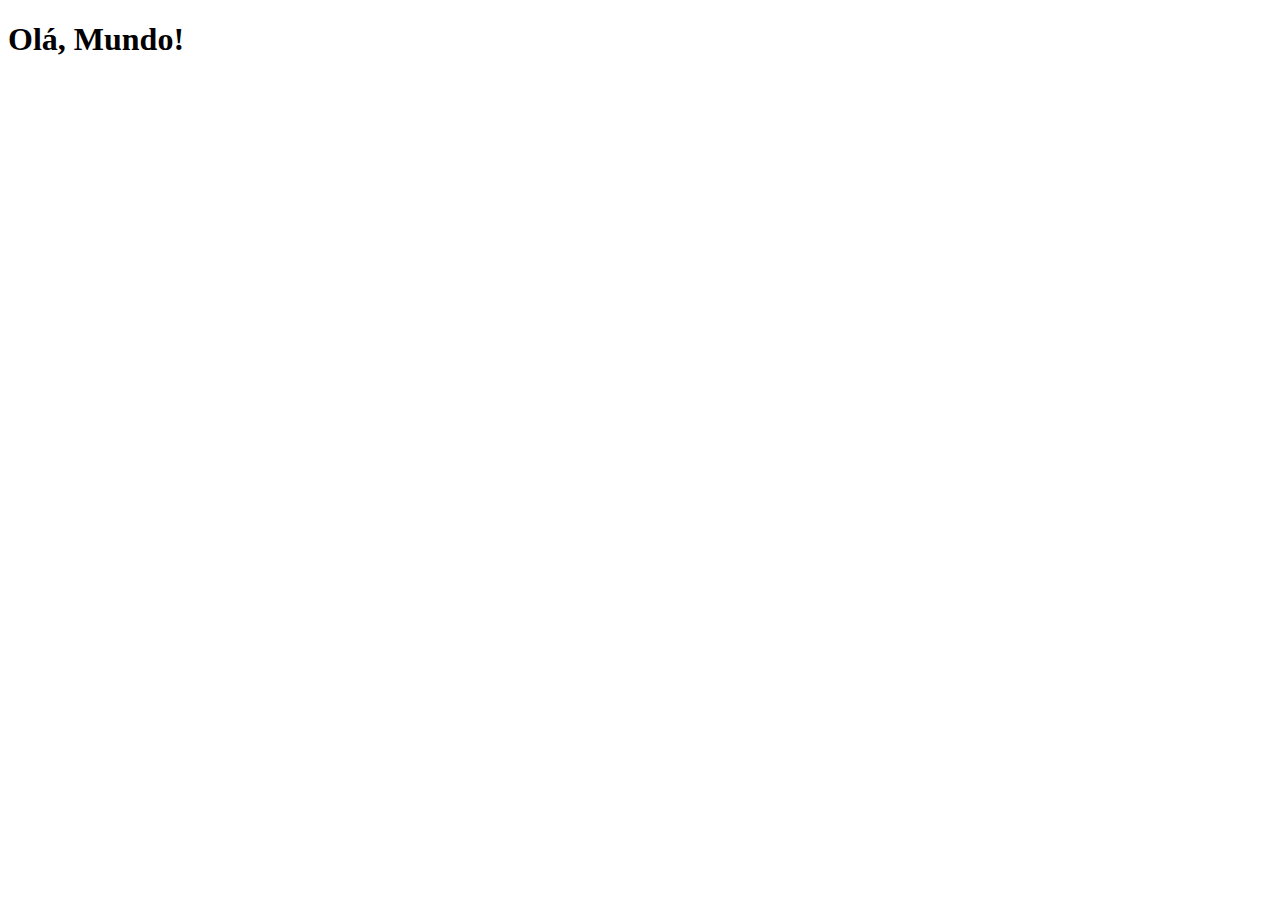
==== index.html @ c2fba65d "crie a pagina pricipal" ====
<!DOCTYPE html>
<html lang="pt-br">
<head>
    <meta charset="UTF-8">
    <meta name="viewport" content="width=device-width, initial-scale=1.0">
    <title>Projeto Redes Sociais</title>
</head>
<body>
    <h1>Olá, Mundo!</h1>
</body>
</html>
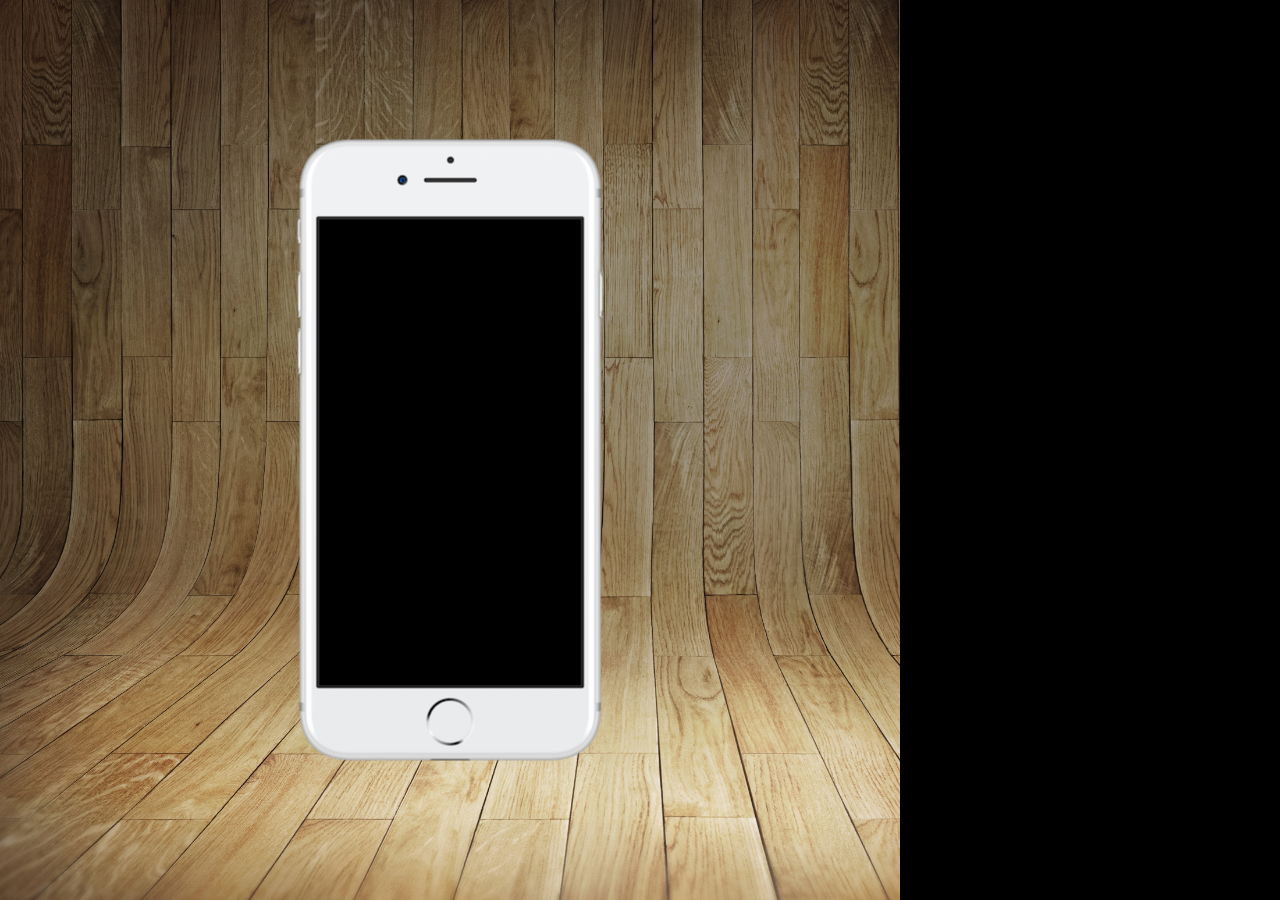
==== commit b9f58d45: "desafio 013" ====
--- a/index.html
+++ b/index.html
@@ -3,9 +3,18 @@
 <head>
     <meta charset="UTF-8">
     <meta name="viewport" content="width=device-width, initial-scale=1.0">
+    <link rel="shortcut icon" href="favicon.ico" type="image/x-icon">
+    <link rel="stylesheet" href="estilos/style.css">
     <title>Projeto Redes Sociais</title>
 </head>
 <body>
-    <h1>Olá, Mundo!</h1>
+   <main>
+    <section id="telefone">
+
+    </section>
+    <section id="redes sociais">
+
+    </section>
+   </main>
 </body>
 </html>--- a/estilos/style.css
+++ b/estilos/style.css
@@ -0,0 +1,35 @@
+@charset "UTF-8";
+
+* {
+    margin: 0px;
+    padding: 0px;
+    font-family: Arial, Helvetica, sans-serif;
+}
+
+html, body {
+    height: 100vh;
+    width: 100vh;
+    background-color: black;
+}
+
+body {
+    background: url('../imagens/fundo-madeira.jpg') no-repeat top center;
+    background-size: cover;
+    background-attachment: fixed;
+}
+
+main {
+    position: relative;
+    height: 100vh;
+}
+
+section#telefone {
+    position: absolute;
+    top: 50%;
+    left: 50%;
+    transform: translate(-50%, -50%);
+   
+    height: 627px;
+    width: 311px;
+    background: url('../imagens/frame-iphone.png') no-repeat;
+}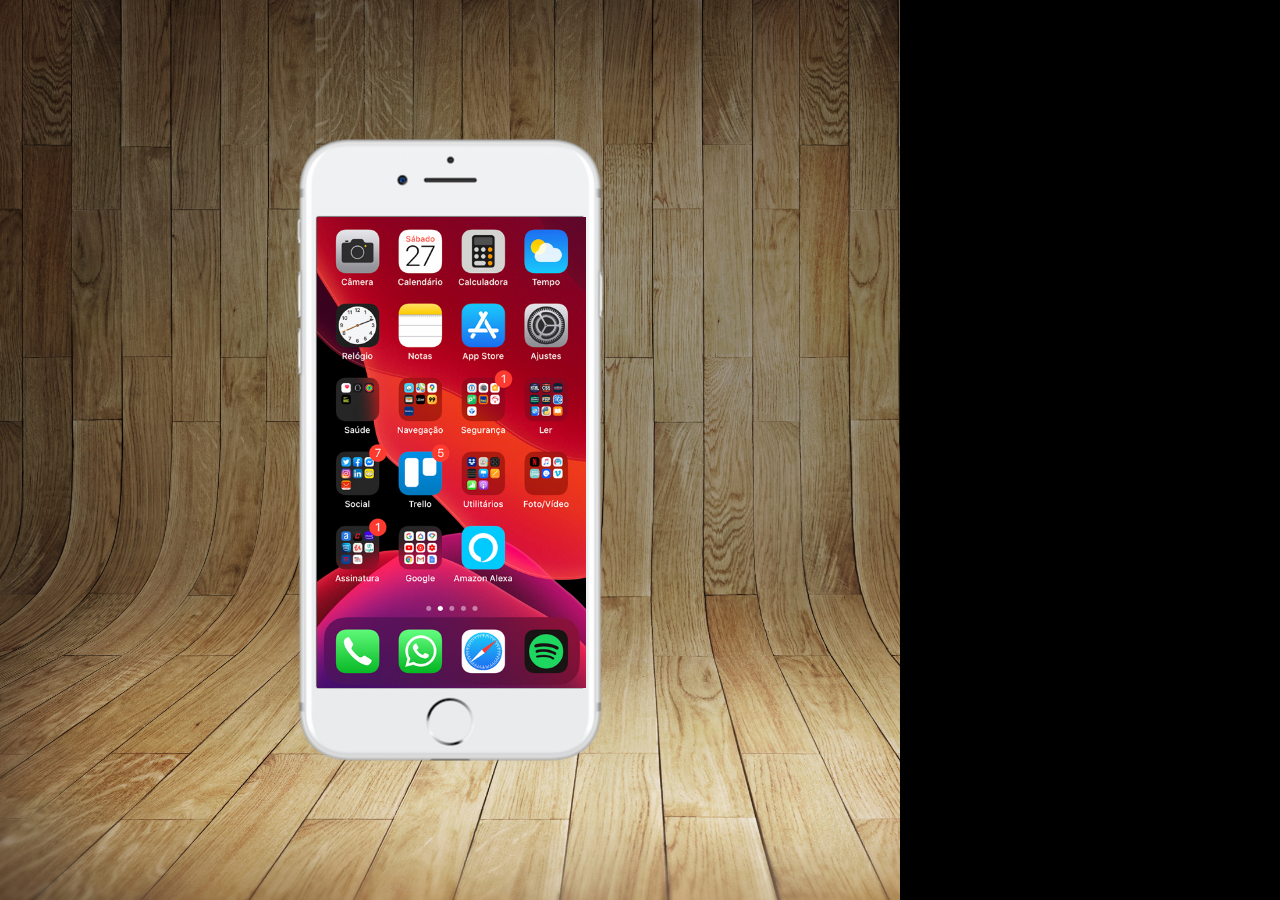
==== commit b9dace51: "crie  a tela home" ====
--- a/index.html
+++ b/index.html
@@ -10,7 +10,7 @@
 <body>
    <main>
     <section id="telefone">
-
+        <iframe src="estilos/home.html" name="tela" id="tela" frameborder="0"></iframe>
     </section>
     <section id="redes sociais">
 
--- a/estilos/style.css
+++ b/estilos/style.css
@@ -32,4 +32,12 @@
     height: 627px;
     width: 311px;
     background: url('../imagens/frame-iphone.png') no-repeat;
+}
+
+iframe#tela {
+    position: relative;
+    top: 80px;
+    left: 22px;
+    width: 269px;
+    height: 471px;
 }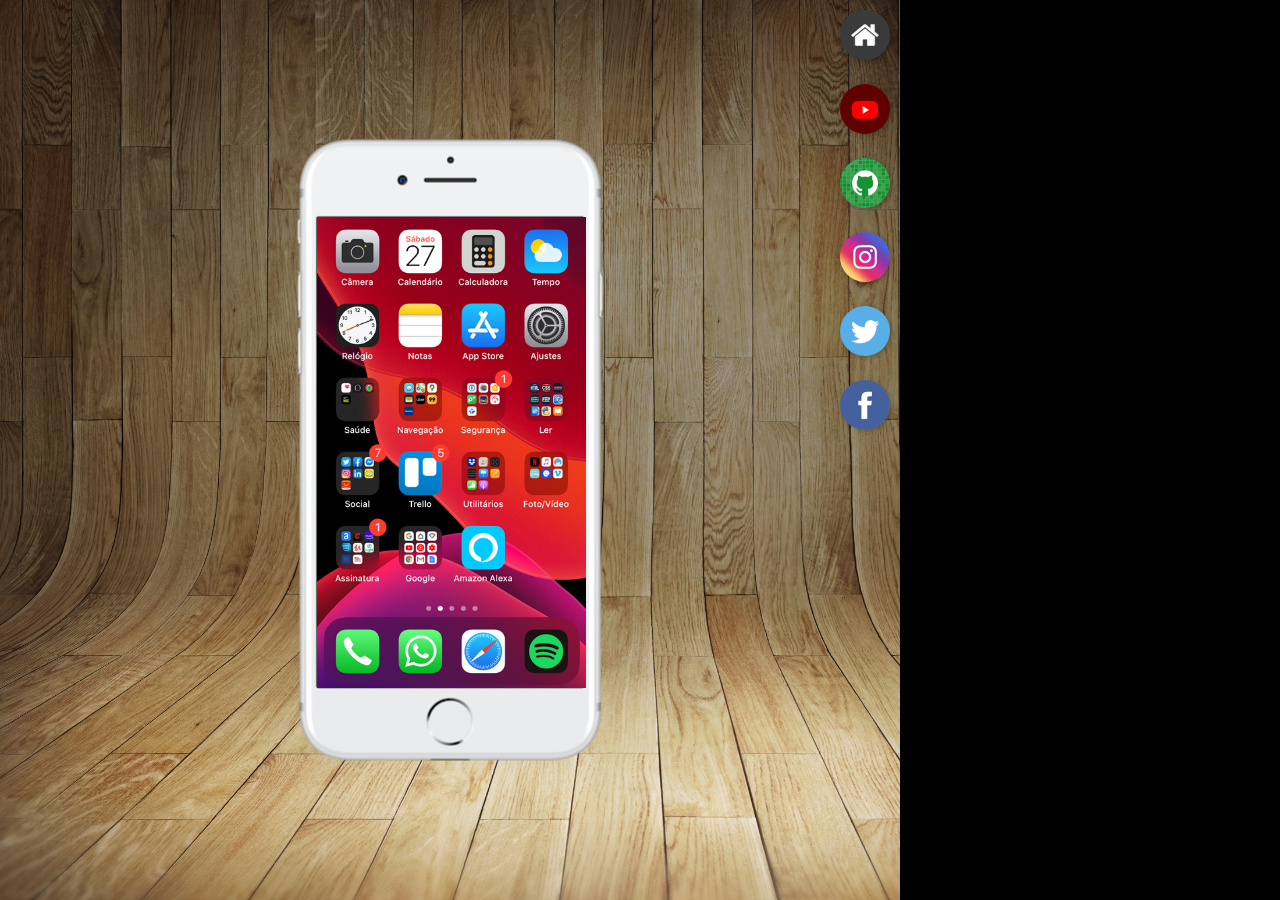
==== commit 92f639e3: "botoes" ====
--- a/index.html
+++ b/index.html
@@ -12,8 +12,13 @@
     <section id="telefone">
         <iframe src="estilos/home.html" name="tela" id="tela" frameborder="0"></iframe>
     </section>
-    <section id="redes sociais">
-
+    <section id="redes-sociais">
+        <a href="#" target="tela"><img src="imagens/logo-home.jpg" alt="home"></a><br>                  
+        <a href="#" target="tela"><img src="imagens/logo-youtube.jpg" alt="youtube"></a><br>
+        <a href="#" target="tela"><img src="imagens/logo-github.jpg" alt=""></a><br>
+        <a href="#" target="tela"><img src="imagens/logo-instagram.jpg" alt="instagram"></a><br>
+        <a href="#" target="tela"><img src="imagens/logo-twitter.jpg" alt="twitter"></a><br>
+        <a href="#" target="tela"><img src="imagens/logo-facebook.jpg" alt="facebook"></a><br>
     </section>
    </main>
 </body>
--- a/estilos/style.css
+++ b/estilos/style.css
@@ -40,4 +40,23 @@
     left: 22px;
     width: 269px;
     height: 471px;
+}
+
+section#redes-sociais {
+    text-align: right;
+
+}
+
+section#redes-sociais img {
+    width: 50px;
+    margin: 10px;
+    border-radius: 50%;
+    box-shadow: 2px 2px 5px rgba(0, 0, 0, 0.241);
+    box-sizing: border-box;
+}
+
+section#rede-sociais img:hover {
+    border: 2px solid lightgray;
+    transform: translate(-3px, -3px);
+    box-shadow: 5px 5px 10px black;
 }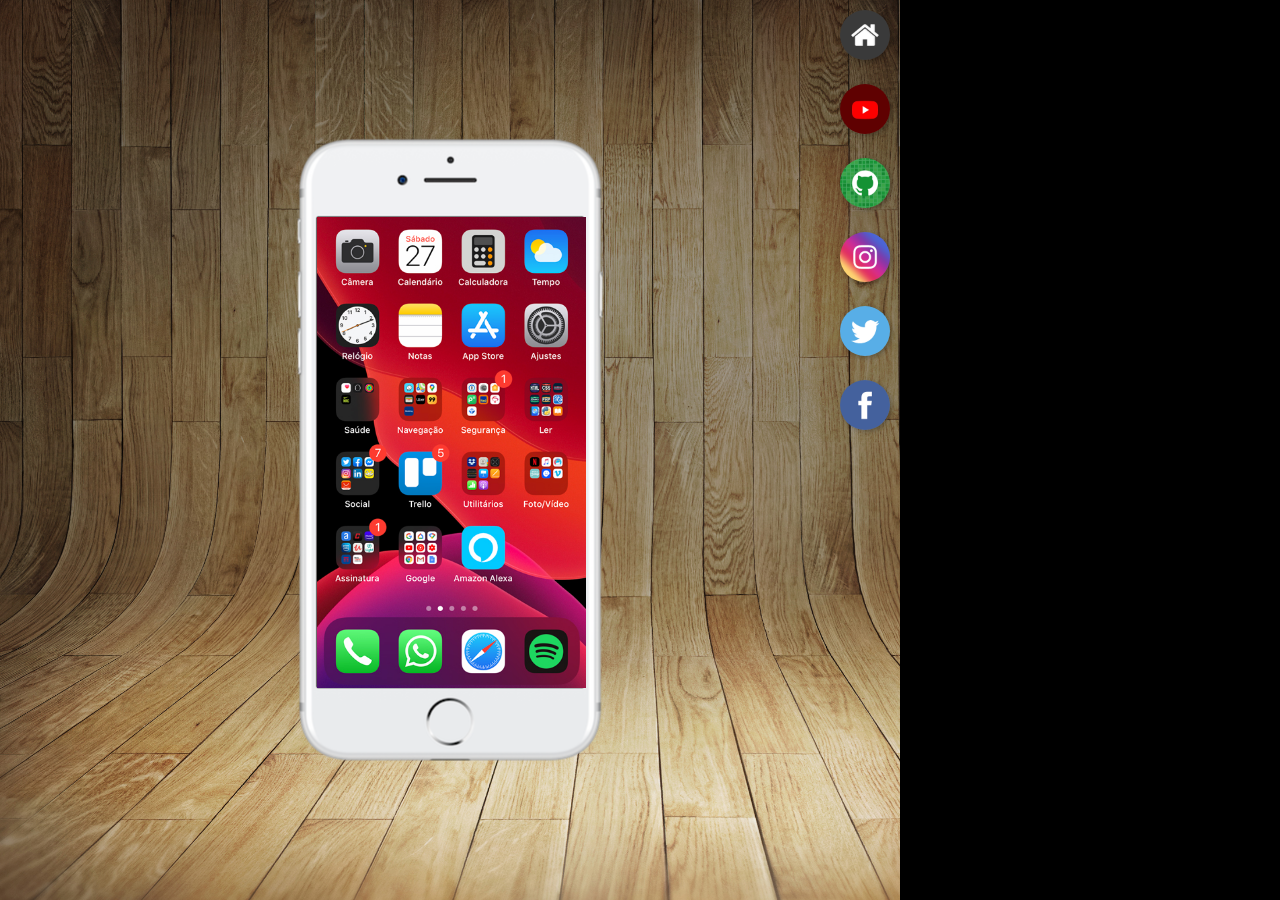
==== commit 7aec5c79: "paginas rede social" ====
--- a/index.html
+++ b/index.html
@@ -10,15 +10,15 @@
 <body>
    <main>
     <section id="telefone">
-        <iframe src="estilos/home.html" name="tela" id="tela" frameborder="0"></iframe>
+        <iframe src="home.html" name="tela" id="tela" frameborder="0"></iframe>
     </section>
     <section id="redes-sociais">
-        <a href="#" target="tela"><img src="imagens/logo-home.jpg" alt="home"></a><br>                  
-        <a href="#" target="tela"><img src="imagens/logo-youtube.jpg" alt="youtube"></a><br>
-        <a href="#" target="tela"><img src="imagens/logo-github.jpg" alt=""></a><br>
-        <a href="#" target="tela"><img src="imagens/logo-instagram.jpg" alt="instagram"></a><br>
-        <a href="#" target="tela"><img src="imagens/logo-twitter.jpg" alt="twitter"></a><br>
-        <a href="#" target="tela"><img src="imagens/logo-facebook.jpg" alt="facebook"></a><br>
+        <a href="home.html" target="tela"><img src="imagens/logo-home.jpg" alt="home"></a><br>                  
+        <a href="youtube.html" target="tela"><img src="imagens/logo-youtube.jpg" alt="youtube"></a><br>
+        <a href="github.html" target="tela"><img src="imagens/logo-github.jpg" alt=""></a><br>
+        <a href="instagran.html" target="tela"><img src="imagens/logo-instagram.jpg" alt="instagram"></a><br>
+        <a href="twitter.html" target="tela"><img src="imagens/logo-twitter.jpg" alt="twitter"></a><br>
+        <a href="face.html" target="tela"><img src="imagens/logo-facebook.jpg" alt="facebook"></a><br>
     </section>
    </main>
 </body>
--- a/estilos/style.css
+++ b/estilos/style.css
@@ -51,12 +51,13 @@
     width: 50px;
     margin: 10px;
     border-radius: 50%;
-    box-shadow: 2px 2px 5px rgba(0, 0, 0, 0.241);
+    box-shadow: 2px 2px 5px rgba(0, 0, 0, 0.288);
     box-sizing: border-box;
 }
 
-section#rede-sociais img:hover {
+section#redes-sociais img:hover {
     border: 2px solid lightgray;
     transform: translate(-3px, -3px);
-    box-shadow: 5px 5px 10px black;
+    box-shadow: 5px 5px 10px rgba(0, 0, 0, 0.141);
+    transition: transform 1s;
 }